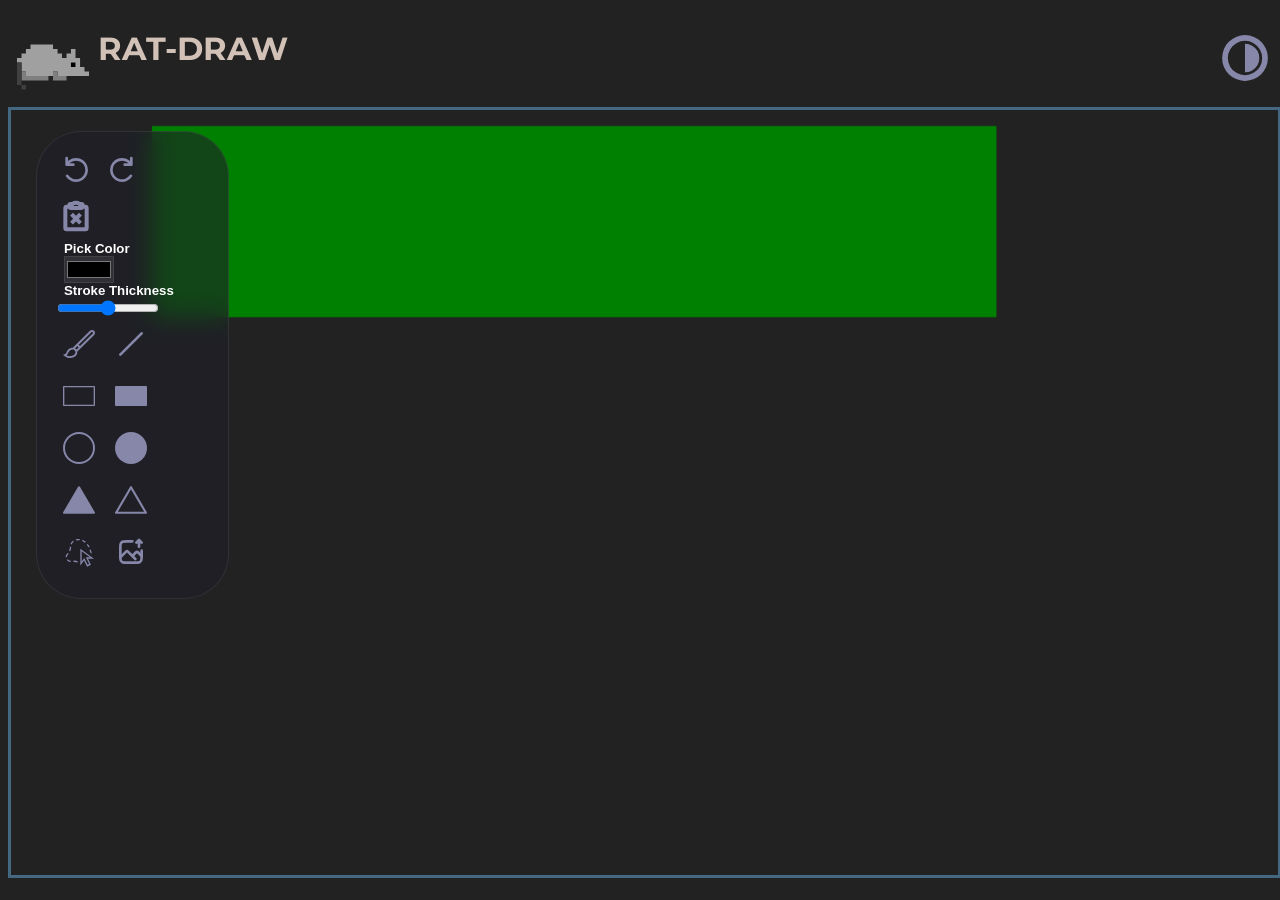
==== index.html @ 670b4112 "rename: zerostyle.html to index.html" ====
<!DOCTYPE html>
<html lang="en">
<head>
  <meta charset="UTF-8">
  <meta name="RAT-DRAW" content="Its not looking good" lang="en" />
  <title>"Its gonna be joever"</title>
  <script src="the_thing_that_does_the_thing.js" defer></script>
  <link rel="stylesheet" href="plusplusstyle.css">
  <link rel="preconnect" href="https://fonts.googleapis.com">
  <link rel="preconnect" href="https://fonts.gstatic.com" crossorigin>
  <link href="https://fonts.googleapis.com/css2?family=Bitcount+Single+Ink:wght@100..900&family=Montserrat:ital,wght@0,100..900;1,100..900&display=swap" rel="stylesheet">
</head>
<body>
  <div id="nav">
    <img src="./assets/logo-rat.svg">
    <h1>RAT-DRAW</h1>
    <input type="image" src="./assets/icon-modetoggle.svg" id="light_mode_toggle">
  </div>
  
  <canvas id="canvas" width = "1440" height="480"></canvas>
  <div class="floating-panel">
    <div class="actions-1">
      <input type="image" src="./assets/icon-undo.svg" id="undo" alt="Undo" class="brushicons">
      <input type="image" src="./assets/icon-redo.svg" id="redo" alt="Redo" class="brushicons">
      <input type="image" src="./assets/icon-wipe.svg" id="clear_canvas" alt="Clear canvas" class="brushicons">
    </div>
    <h5>Pick Color</h5>
    <input type="color" id="color_picker" value="#000000">
    <h5>Stroke Thickness</h5>
    <input type="range" id="brush_thicckness" min="0" max="100">
    
    <select name="Brush Selector" id="brush_selector" style="display: none;">
      <option value="brush" selected>Brush</option>
      <option value="rect_outline">Rectangle Outline</option>
      <option value="rect_fill">Rectangle Fill</option>
      <option value="circle_outline">Circle Outline</option>
      <option value="circle_fill">Circle Fill</option>
      <option value="line">Straight Line</option>
      <option value="triangle_fill">Triangle Fill</option>
      <option value="triangle_outline">Triangle Outline</option>
    </select>
    
    <div class="iconsdiv">
      <input type="image" src="./assets/icon-brush.svg" alt="Brush tool" class="brushicons" id="brush">
      <input type="image" src="./assets/icon-line.svg" alt="Brush tool" class="brushicons" id="line">
      <input type="image" src="./assets/icon-rectangle-outline.svg" alt="Brush tool" class="brushicons" id="rect_outline">
      <input type="image" src="./assets/icon-rectangle-fill.svg" alt="Brush tool" class="brushicons" id="rect_fill">
      <input type="image" src="./assets/icon-circle-outline.svg" alt="Brush tool" class="brushicons" id="circle_outline">
      <input type="image" src="./assets/icon-circle-fill.svg" alt="Brush tool" class="brushicons" id="circle_fill">
      <input type="image" src="./assets/icon-triangle-fill.svg" alt="Brush tool" class="brushicons" id="triangle_fill">
      <input type="image" src="./assets/icon-triangle-outline.svg" alt="Brush tool" class="brushicons" id="triangle_outline">
      <input type="image" src="./assets/icon-lasso.svg" id="selection_lasso" alt="Lasso" class="brushicons" id="lasso">
      <input type="image" src="./assets/icon-upload.svg" id="image-upload-btn" onclick="document.getElementById('image-upload').click()" alt="Lasso" class="brushicons">
    </div>
    <!--8787aa-->
  
    <input type="file" class="button" id="image-upload" accept=".png , .jpg , .jpeg">
    <!--<input type="text" id="insert-text" value="Add Text">-->
    
    
  </div>
</body>
</html>
---- plusplusstyle.css ----
:root {
  --canvas-color: rgba(34, 34, 34, 0); /*cool navy #171f26 */
  --background-color: #222222;
  --alt-color:#456882;
  --highlight-color:#D2C1B6;
  --island-color:rgba(30, 30, 40, 0.6);
  --island-border:rgba(255, 255, 255, 0.08);
  --button-fg: rgb(38, 38, 53);
  --button-bor: rgb(56, 56, 78);
  --button-hover: rgb(135, 135, 170);
}
body.light-mode{
      --canvas-color: #FCF8F8;
      --background-color: #FBEFEF;
      --alt-color:#F9DFDF;
      --highlight-color:#F5AFAF;
      --island-color:rgba(255, 255, 255, 0.6);
      --island-border:rgba(255, 255, 255, 0.08);
      --button-fg: #FFFFFF;
      --button-bor: #D0D7E2;
      --button-hover: #5C7CFA;
  }


.floating-panel {
  position: fixed;              /* makes it float */
  top: 14.5vh;
  left: 4vh;

  width: 10vw;
  padding: 2vh;
  padding-right: 5vh;

  border-radius: 5vh;

  background: var(--island-color); 
  backdrop-filter: blur(12px);       
  -webkit-backdrop-filter: blur(12px);

  border: 1px solid var(--island-border);

  color: white;
  font-family: sans-serif;


}

input#color_picker{
    border-color: var(--island-border);
    background-size: 0vh;
    background-color:var(--island-border);
    padding: 0vh;
    border-radius: 0.1vh;
    transform: translatex(1vh);
}
h5{
    margin:1vh;
}
input#brush_thicckness{
    /*transform: translateX(1vh);*/
    max-width: 8vw;
}
.button {
  background-color: var(--button-fg);
  border-radius: 1.5rem;
  border-style: none;
  border: 0.2rem solid var(--button-bor);
  box-sizing: border-box;
  color: #FFFFFF;
  cursor: pointer;
  flex-shrink: 0;
  font-family: "Inter UI","SF Pro Display",-apple-system,BlinkMacSystemFont,"Segoe UI",Roboto,Oxygen,Ubuntu,Cantarell,"Open Sans","Helvetica Neue",sans-serif;
  font-size: 16px;
  font-weight: 500;
  padding: 0.3rem 0.67rem;
  text-align: center;
  text-shadow: rgba(0, 0, 0, 0.25) 0 3px 8px;
  transition: all .5s;
  user-select: none;
  -webkit-user-select: none;
  touch-action: manipulation;
  margin-top: 0.2rem;
}
.button:hover {
  border-color: var(--button-hover);
  background-color: var(--button-hover);
  color: var(--canvas-color);
  transition-duration: .1s;
}   
.button#image-upload {  
    max-width: 90%;
    display: none;
}

.brushicons {
    height: 2rem;
    width: 2rem;
    margin: 0.3rem;
    padding: 0.2rem;
}

.brushicons:hover {
    transform: scale(1.1);
    transition-duration: 0.2s;
}

.actions-1 > input.brushicons {
    padding: 0;
}


canvas{
    width: 99vw;
    height: 85vh;
    border-color: var(--alt-color);
    border-style: solid;
    border-width: 0.25vw;
}
h1{    text-align: center;
    color:var(--highlight-color);
    font-family: "Montserrat", sans-serif; 
}
body{
    background-color: var(--background-color);
}

#nav {
    display: flex;
    height: 11vh;
}

#nav > img {
    height: auto;
    max-height: 10vh;
}

#nav > input {
    height: auto;
    max-height: 6vh;
    margin-left: auto;
    margin-top: auto;
    margin-bottom: auto;
}

#nav > input,h5,img {
    margin-top: auto;
    margin-bottom: auto;
}
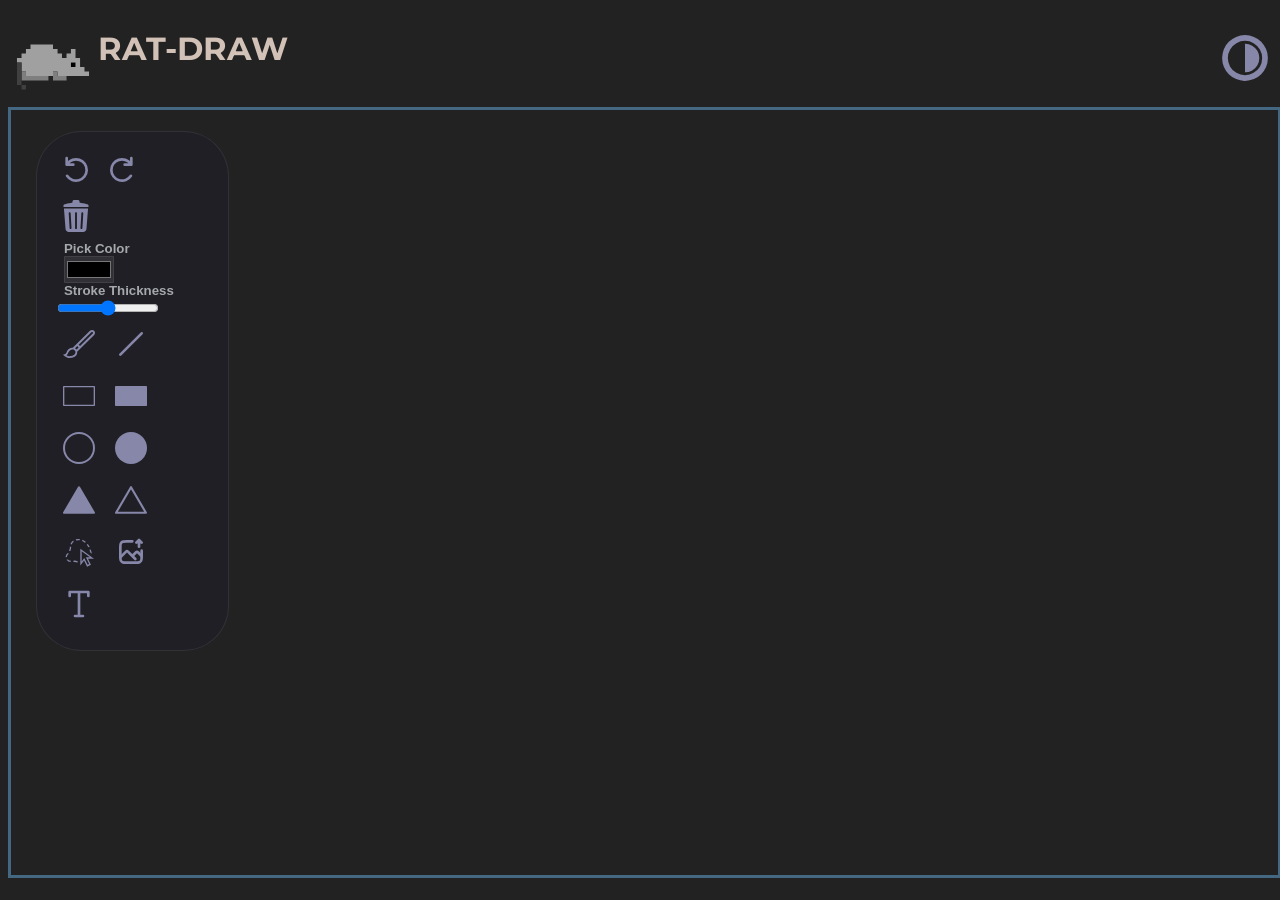
==== commit 4ca128a7: "feat: add elementry text boxes" ====
--- a/index.html
+++ b/index.html
@@ -16,8 +16,9 @@
     <h1>RAT-DRAW</h1>
     <input type="image" src="./assets/icon-modetoggle.svg" id="light_mode_toggle">
   </div>
-  
+  <div id = "canvas-container">
   <canvas id="canvas" width = "1440" height="480"></canvas>
+  </div>
   <div class="floating-panel">
     <div class="actions-1">
       <input type="image" src="./assets/icon-undo.svg" id="undo" alt="Undo" class="brushicons">
@@ -51,6 +52,7 @@
       <input type="image" src="./assets/icon-triangle-outline.svg" alt="Brush tool" class="brushicons" id="triangle_outline">
       <input type="image" src="./assets/icon-lasso.svg" id="selection_lasso" alt="Lasso" class="brushicons" id="lasso">
       <input type="image" src="./assets/icon-upload.svg" id="image-upload-btn" onclick="document.getElementById('image-upload').click()" alt="Lasso" class="brushicons">
+      <input type="image" src="./assets/icon-text.svg" id="text_tool" alt="Text tool" class="brushicons">
     </div>
     <!--8787aa-->
   
--- a/plusplusstyle.css
+++ b/plusplusstyle.css
@@ -1,5 +1,6 @@
 :root {
   --canvas-color: rgba(34, 34, 34, 0); /*cool navy #171f26 */
+  --text-color: #a6a9ac;
   --background-color: #222222;
   --alt-color:#456882;
   --highlight-color:#D2C1B6;
@@ -11,8 +12,9 @@
 }
 body.light-mode{
       --canvas-color: #FCF8F8;
+      --text-color: #31373d;
       --background-color: #FBEFEF;
-      --alt-color:#F9DFDF;
+      --alt-color:#f1bbbb;
       --highlight-color:#F5AFAF;
       --island-color:rgba(255, 255, 255, 0.6);
       --island-border:rgba(255, 255, 255, 0.08);
@@ -55,6 +57,7 @@
 }
 h5{
     margin:1vh;
+    color:var(--text-color);
 }
 input#brush_thicckness{
     /*transform: translateX(1vh);*/
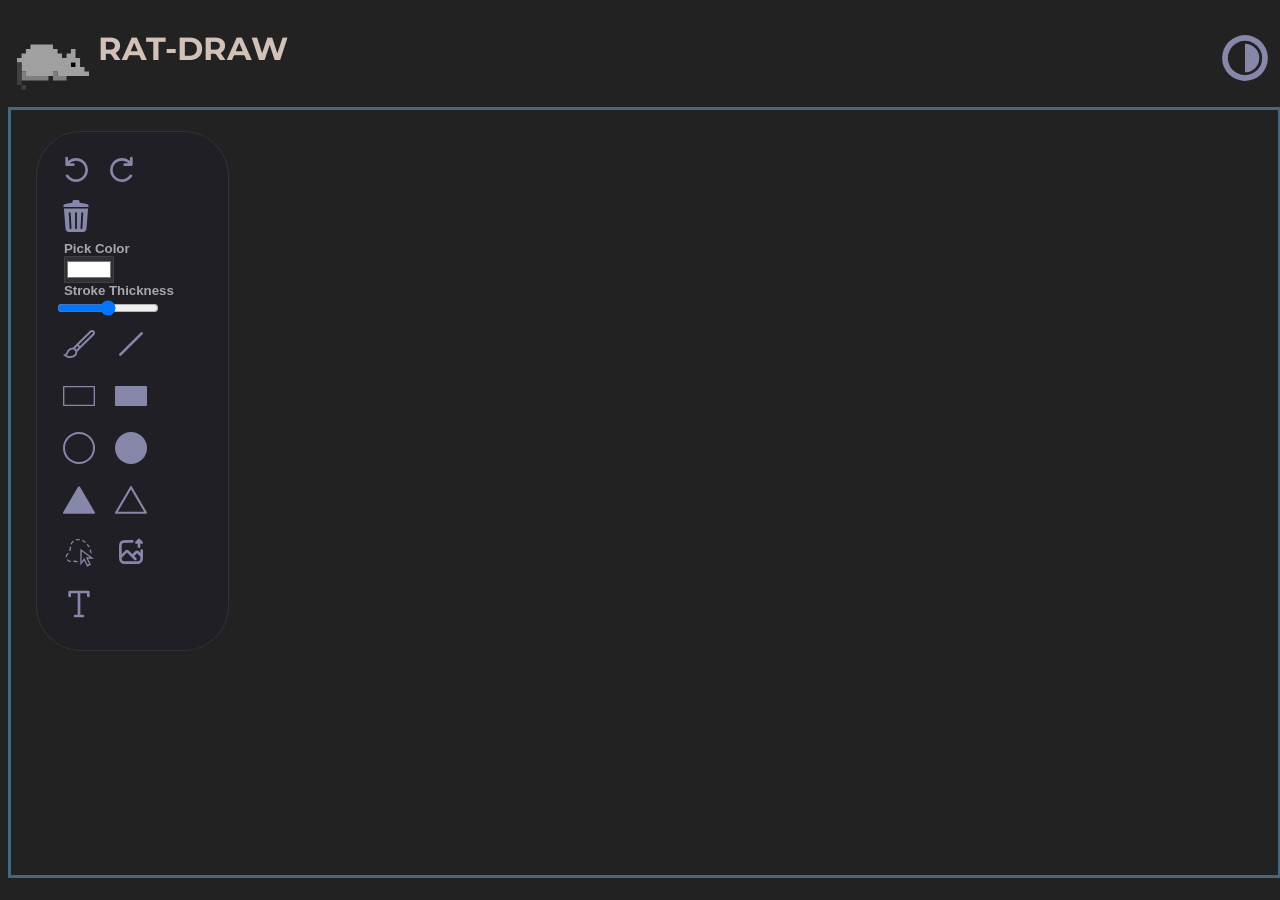
==== commit 5231768b: "fix: remove trailing outline of the selection tool and contrasting brush color at selection" ====
--- a/index.html
+++ b/index.html
@@ -26,7 +26,7 @@
       <input type="image" src="./assets/icon-wipe.svg" id="clear_canvas" alt="Clear canvas" class="brushicons">
     </div>
     <h5>Pick Color</h5>
-    <input type="color" id="color_picker" value="#000000">
+    <input type="color" id="color_picker" value="#ffffff">
     <h5>Stroke Thickness</h5>
     <input type="range" id="brush_thicckness" min="0" max="100">
     
